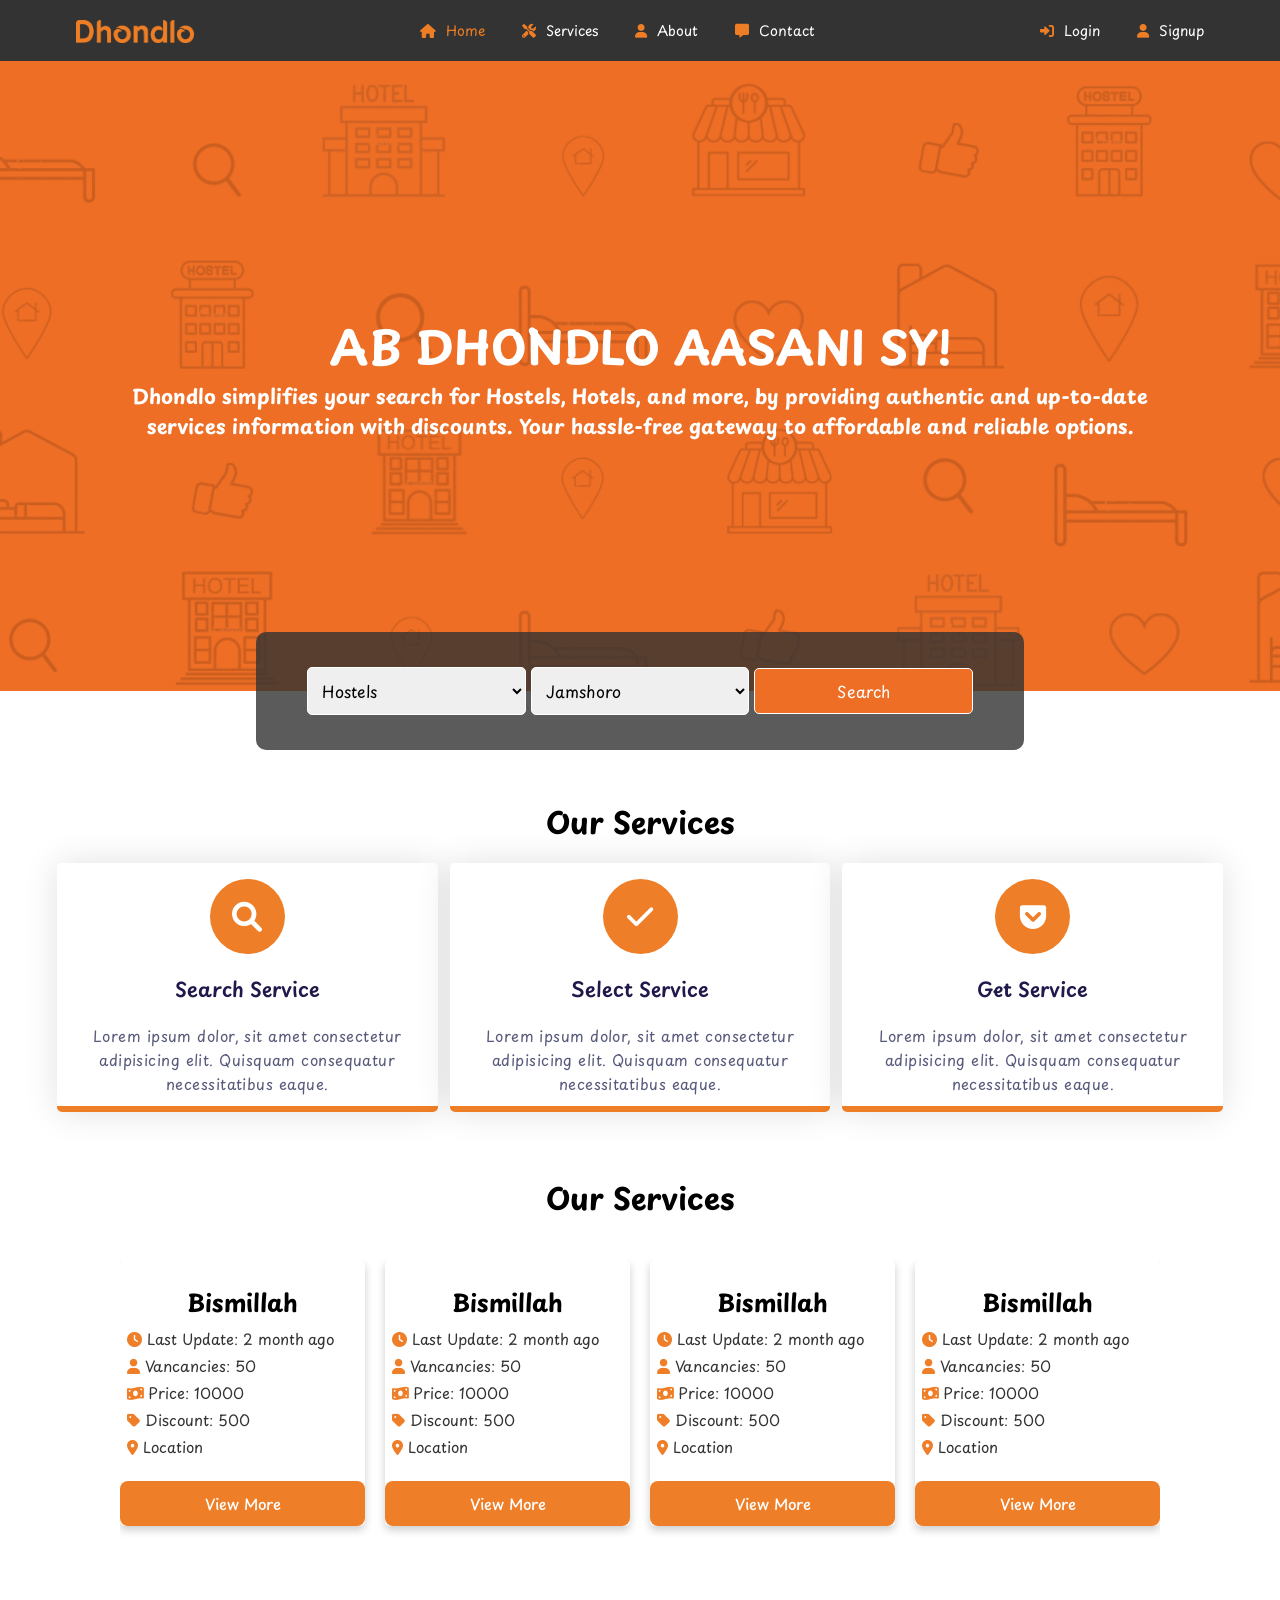
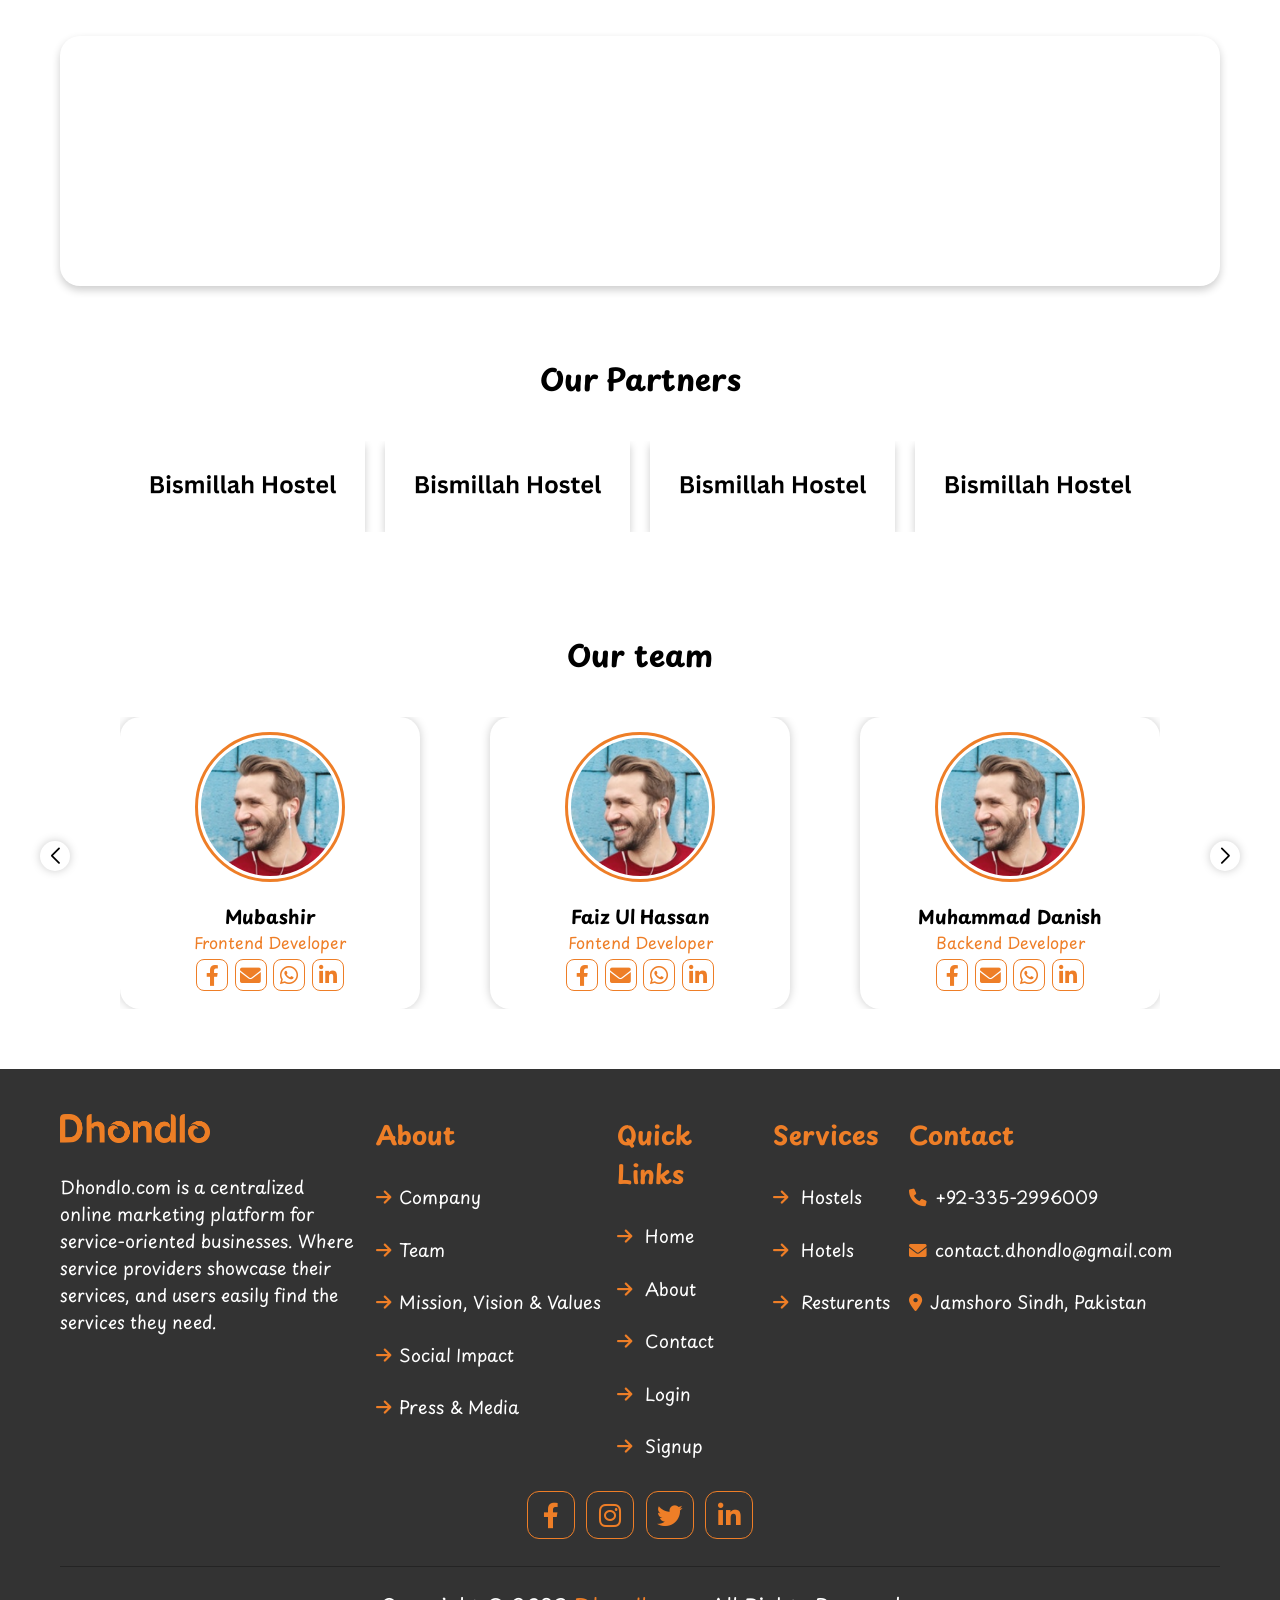
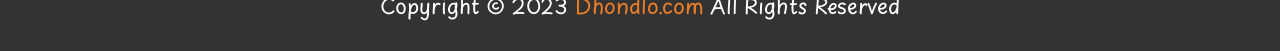
==== index.html @ 23425be9 "first commit" ====
<!DOCTYPE html>
<html lang="en">
  <head>
    <meta charset="UTF-8" />
    <meta name="viewport" content="width=device-width, initial-scale=1.0" />
    <title>Home</title>
    <link
      rel="stylesheet"
      href="https://cdnjs.cloudflare.com/ajax/libs/font-awesome/6.0.0-beta3/css/all.min.css"
      integrity="sha512-..."
      crossorigin="anonymous"
    />
    <!-- swiper js cdn link -->
    <link
      rel="stylesheet"
      href="https://cdn.jsdelivr.net/npm/swiper@9/swiper-bundle.min.css"
    />
    <link rel="stylesheet" href="style.css" />
  </head>
  <body>

    <nav>
      <div class="logo">
        <a href="index.html" id="logo"
          ><img src="images/Logo.png" alt="Logo"
        /></a>
      </div>

      <div class="menus">
        <a
          href="index.html"
          id="home"
          class="active"
          onclick="setActive('home')"
          ><i class="fa-solid fa-house"></i>Home</a
        >
        <div class="dropdown">
          <a href="" id="services" onclick="setActive('services')"
            ><i class="fa-solid fa-screwdriver-wrench"></i>Services</a
          >
          <div class="dropdown-content">
            <a href="filter.html"><i class="fa-solid fa-hotel"></i>Hostels</a>
          </div>
        </div>
        <a href="about.html" id="about" onclick="setActive('about')"
          ><i class="fa-solid fa-user"></i>About</a
        >
        <a href="contact.html" id="contact" onclick="setActive('contact')"
          ><i class="fa-solid fa-message"></i>Contact</a
        >
      </div>

      <div class="login">
        <a href="#"><i class="fa-solid fa-right-to-bracket"></i>Login</a>
        <a href="#"><i class="fa-solid fa-user"></i>Signup</a>
      </div>

      <div class="icon" onclick="toggleMenu()">
        <div></div>
        <div></div>
        <div></div>
      </div>
    </nav>

    <!-- Hero Section -->
    <section class="main-section">
      <div class="text-section">
        <h1>AB DHONDLO AASANI SY!</h1>
        <p>
          Dhondlo simplifies your search for Hostels, Hotels, and more, by
          providing authentic and up-to-date services information with
          discounts. Your hassle-free gateway to affordable and reliable
          options.
        </p>
      </div>
      <div class="search-bar">
        <select name="category">
          <option value="category1">Hostels</option>
          <option value="category2">Hotels</option>
          <!-- Add more categories as needed -->
        </select>

        <select name="location">
          <option value="location1">Jamshoro</option>
          <option value="location2">Hyderabad</option>
          <!-- Add more locations as needed -->
        </select>

        <button class="search-button">Search</button>
      </div>
    </section>

    <section class="steps">
      <div class="row">
        <h2 class="heading">Our Services</h2>
      </div>
      <div class="row">
        <div class="column">
          <div class="steps-card">
            <div class="icon-wrapper">
              <i class="fa-solid fa-magnifying-glass"></i>
            </div>
            <h3>Search Service</h3>
            <p>
              Lorem ipsum dolor, sit amet consectetur adipisicing elit. Quisquam
              consequatur necessitatibus eaque.
            </p>
          </div>
        </div>
        <div class="column">
          <div class="steps-card">
            <div class="icon-wrapper">
              <i class="fa-solid fa-check"></i>
            </div>
            <h3>Select Service</h3>
            <p>
              Lorem ipsum dolor, sit amet consectetur adipisicing elit. Quisquam
              consequatur necessitatibus eaque.
            </p>
          </div>
        </div>
        <div class="column">
          <div class="steps-card">
            <div class="icon-wrapper">
              <i class="fa-brands fa-get-pocket"></i>
            </div>
            <h3>Get Service</h3>
            <p>
              Lorem ipsum dolor, sit amet consectetur adipisicing elit. Quisquam
              consequatur necessitatibus eaque.
            </p>
          </div>
        </div>
      </div>
    </section>

    <!-- Services Slider -->

    <section class="services-container">
      <div>
        <h2 class="heading">Our Services</h2>
      </div>
      <section class="swiper-container">
        <div class="swiper serviceSlider">
          <div class="swiper-wrapper">
            <div class="swiper-slide">
              <div
                class="service-card"
                onclick="window.location.href"
                ="view.html"
              >
                <div class="service-card-img">
                  <img
                    src="./images/hotels/colonial-style-house-night-scene.jpg"
                    alt=""
                  />
                </div>
                <div class="service-card-body">
                  <h2>Bismillah</h2>
                  <div class="service-card-info">
                    <p href="">
                      <i class="fa-solid fa-clock"></i> Last Update: 2 month ago
                    </p>
                    <p href="">
                      <i class="fa-solid fa-user"></i> Vancancies: 50
                    </p>
                    <p href="">
                      <i class="fa-solid fa-money-bill-wave"></i> Price: 10000
                    </p>
                    <p href="">
                      <i class="fa-solid fa-tag"></i> Discount: <span>500</span>
                    </p>
                    <p href="">
                      <i class="fa-solid fa-location-dot"></i> Location
                    </p>
                  </div>
                  <a href="" class="view-btn">View More</a>
                </div>
              </div>
            </div>
            <div class="swiper-slide">
              <div
                class="service-card"
                onclick="window.location.href"
                ="view.html"
              >
                <div class="service-card-img">
                  <img
                    src="./images/hotels/colonial-style-house-night-scene.jpg"
                    alt=""
                  />
                </div>
                <div class="service-card-body">
                  <h2>Bismillah</h2>
                  <div class="service-card-info">
                    <p href="">
                      <i class="fa-solid fa-clock"></i> Last Update: 2 month ago
                    </p>
                    <p href="">
                      <i class="fa-solid fa-user"></i> Vancancies: 50
                    </p>
                    <p href="">
                      <i class="fa-solid fa-money-bill-wave"></i> Price: 10000
                    </p>
                    <p href="">
                      <i class="fa-solid fa-tag"></i> Discount: <span>500</span>
                    </p>
                    <p href="">
                      <i class="fa-solid fa-location-dot"></i> Location
                    </p>
                  </div>
                  <a href="" class="view-btn">View More</a>
                </div>
              </div>
            </div>
            <div class="swiper-slide">
              <div
                class="service-card"
                onclick="window.location.href"
                ="view.html"
              >
                <div class="service-card-img">
                  <img
                    src="./images/hotels/colonial-style-house-night-scene.jpg"
                    alt=""
                  />
                </div>
                <div class="service-card-body">
                  <h2>Bismillah</h2>
                  <div class="service-card-info">
                    <p href="">
                      <i class="fa-solid fa-clock"></i> Last Update: 2 month ago
                    </p>
                    <p href="">
                      <i class="fa-solid fa-user"></i> Vancancies: 50
                    </p>
                    <p href="">
                      <i class="fa-solid fa-money-bill-wave"></i> Price: 10000
                    </p>
                    <p href="">
                      <i class="fa-solid fa-tag"></i> Discount: <span>500</span>
                    </p>
                    <p href="">
                      <i class="fa-solid fa-location-dot"></i> Location
                    </p>
                  </div>
                  <a href="" class="view-btn">View More</a>
                </div>
              </div>
            </div>
            <div class="swiper-slide">
              <div
                class="service-card"
                onclick="window.location.href"
                ="view.html"
              >
                <div class="service-card-img">
                  <img
                    src="./images/hotels/colonial-style-house-night-scene.jpg"
                    alt=""
                  />
                </div>
                <div class="service-card-body">
                  <h2>Bismillah</h2>
                  <div class="service-card-info">
                    <p href="">
                      <i class="fa-solid fa-clock"></i> Last Update: 2 month ago
                    </p>
                    <p href="">
                      <i class="fa-solid fa-user"></i> Vancancies: 50
                    </p>
                    <p href="">
                      <i class="fa-solid fa-money-bill-wave"></i> Price: 10000
                    </p>
                    <p href="">
                      <i class="fa-solid fa-tag"></i> Discount: <span>500</span>
                    </p>
                    <p href="">
                      <i class="fa-solid fa-location-dot"></i> Location
                    </p>
                  </div>
                  <a href="" class="view-btn">View More</a>
                </div>
              </div>
            </div>
            <div class="swiper-slide">
              <div class="service-card">
                <div class="service-card-img">
                  <img
                    src="./images/hotels/colonial-style-house-night-scene.jpg"
                    alt=""
                  />
                </div>
                <div class="service-card-body">
                  <h2>Bismillah</h2>
                  <div class="service-card-info">
                    <p href="">
                      <i class="fa-solid fa-clock"></i> Last Update: 2 month ago
                    </p>
                    <p href="">
                      <i class="fa-solid fa-user"></i> Vancancies: 50
                    </p>
                    <p href="">
                      <i class="fa-solid fa-money-bill-wave"></i> Price: 10000
                    </p>
                    <p href="">
                      <i class="fa-solid fa-tag"></i> Discount: <span>500</span>
                    </p>
                    <p href="">
                      <i class="fa-solid fa-location-dot"></i> Location
                    </p>
                  </div>
                  <a href="" class="view-btn">View More</a>
                </div>
              </div>
            </div>
            <div class="swiper-slide">
              <div class="service-card">
                <div class="service-card-img">
                  <img
                    src="./images/hotels/colonial-style-house-night-scene.jpg"
                    alt=""
                  />
                </div>
                <div class="service-card-body">
                  <h2>Bismillah</h2>
                  <div class="service-card-info">
                    <p href="">
                      <i class="fa-solid fa-clock"></i> Last Update: 2 month ago
                    </p>
                    <p href="">
                      <i class="fa-solid fa-user"></i> Vancancies: 50
                    </p>
                    <p href="">
                      <i class="fa-solid fa-money-bill-wave"></i> Price: 10000
                    </p>
                    <p href="">
                      <i class="fa-solid fa-tag"></i> Discount: <span>500</span>
                    </p>
                    <p href="">
                      <i class="fa-solid fa-location-dot"></i> Location
                    </p>
                  </div>
                  <a href="" class="view-btn">View More</a>
                </div>
              </div>
            </div>
          </div>
        </div>
        <!-- If we need pagination -->
        <!-- <div class="swiper-pagination"></div> -->

        <!-- If we need navigation buttons -->
        <!-- <div class="swiper-button-prev"></div> -->
        <!-- <div class="swiper-button-next"></div> -->

        <!-- If we need scrollbar -->
        <!-- <div class="swiper-scrollbar"></div> -->
      </section>
    </section>

    <!-- Post Section -->

    <section class="poster">
      <div class="poster-container"></div>
    </section>

    <!-- Services Slider -->

    <section class="services-container">
      <div>
        <h2 class="heading">Our Partners</h2>
      </div>
      <section class="swiper-container">
        <div class="swiper partnerSlider">
          <div class="swiper-wrapper">
            <div class="swiper-slide">
              <div class="partner-img">
                <img src="./images/brand/Bismillah Hostel.png" alt="" />
              </div>
            </div>
            <div class="swiper-slide">
              <div class="partner-img">
                <img src="./images/brand/Bismillah Hostel.png" alt="" />
              </div>
            </div>
            <div class="swiper-slide">
              <div class="partner-img">
                <img src="./images/brand/Bismillah Hostel.png" alt="" />
              </div>
            </div>
            <div class="swiper-slide">
              <div class="partner-img">
                <img src="./images/brand/Bismillah Hostel.png" alt="" />
              </div>
            </div>
            <div class="swiper-slide">
              <div class="partner-img">
                <img src="./images/brand/Bismillah Hostel.png" alt="" />
              </div>
            </div>
          </div>
        </div>
        <!-- If we need pagination -->
        <!-- <div class="swiper-pagination"></div> -->

        <!-- If we need navigation buttons -->
        <!-- <div class="swiper-button-prev"></div> -->
        <!-- <div class="swiper-button-next"></div> -->

        <!-- If we need scrollbar -->
        <!-- <div class="swiper-scrollbar"></div> -->
      </section>
    </section>

    <!-- Team Slider -->

    <section class="team-container">
      <div>
        <h2 class="heading">Our team</h2>
      </div>
      <section class="swiper-container">
        <div class="swiper teamSlider">
          <div class="swiper-wrapper">
            <div class="swiper-slide">
              <div class="team-card">
                <div class="image">
                  <img src="./images/team/pic-1.png" alt="Card Image" />
                </div>
                <h3>Muhammad Danish</h3>
                <p>Backend Developer</p>
                <div class="share">
                  <a href="#" class="fab fa-facebook-f"></a>
                  <a href="#" class="fa-solid fa-envelope"></a>
                  <a href="#" class="fa-brands fa-whatsapp"></a>
                  <a href="#" class="fa-brands fa-linkedin-in"></a>
                </div>
              </div>
            </div>
            <div class="swiper-slide">
              <div class="team-card">
                <div class="image">
                  <img src="./images/team/pic-1.png" alt="Card Image" />
                </div>
                <h3>Mubashir</h3>
                <p>Frontend Developer</p>
                <div class="share">
                  <a href="#" class="fab fa-facebook-f"></a>
                  <a href="#" class="fa-solid fa-envelope"></a>
                  <a href="#" class="fa-brands fa-whatsapp"></a>
                  <a href="#" class="fa-brands fa-linkedin-in"></a>
                </div>
              </div>
            </div>
            <div class="swiper-slide">
              <div class="team-card">
                <div class="image">
                  <img src="./images/team/pic-1.png" alt="Card Image" />
                </div>
                <h3>Faiz Ul Hassan</h3>
                <p>Fontend Developer</p>
                <div class="share">
                  <a href="#" class="fab fa-facebook-f"></a>
                  <a href="#" class="fa-solid fa-envelope"></a>
                  <a href="#" class="fa-brands fa-whatsapp"></a>
                  <a href="#" class="fa-brands fa-linkedin-in"></a>
                </div>
              </div>
            </div>
            <div class="swiper-slide">
              <div class="team-card">
                <div class="image">
                  <img src="./images/team/pic-1.png" alt="Card Image" />
                </div>
                <h3>Muhammad Danish</h3>
                <p>Backend Developer</p>
                <div class="share">
                  <a href="#" class="fab fa-facebook-f"></a>
                  <a href="#" class="fa-solid fa-envelope"></a>
                  <a href="#" class="fa-brands fa-whatsapp"></a>
                  <a href="#" class="fa-brands fa-linkedin-in"></a>
                </div>
              </div>
            </div>
            <div class="swiper-slide">
              <div class="team-card">
                <div class="image">
                  <img src="./images/team/pic-1.png" alt="Card Image" />
                </div>
                <h3>Mubashir</h3>
                <p>Frontend Developer</p>
                <div class="share">
                  <a href="#" class="fab fa-facebook-f"></a>
                  <a href="#" class="fa-solid fa-envelope"></a>
                  <a href="#" class="fa-brands fa-whatsapp"></a>
                  <a href="#" class="fa-brands fa-linkedin-in"></a>
                </div>
              </div>
            </div>
            <div class="swiper-slide">
              <div class="team-card">
                <div class="image">
                  <img src="./images/team/pic-1.png" alt="Card Image" />
                </div>
                <h3>Faiz Ul Hassan</h3>
                <p>Fontend Developer</p>
                <div class="share">
                  <a href="#" class="fab fa-facebook-f"></a>
                  <a href="#" class="fa-solid fa-envelope"></a>
                  <a href="#" class="fa-brands fa-whatsapp"></a>
                  <a href="#" class="fa-brands fa-linkedin-in"></a>
                </div>
              </div>
            </div>
          </div>
        </div>
        <!-- If we need pagination -->
        <!-- <div class="swiper-pagination"></div> -->

        <!-- If we need navigation buttons -->
        <div class="swiper-button-prev team-btn-prev"></div>
        <div class="swiper-button-next team-btn-next"></div>

        <!-- If we need scrollbar -->
        <!-- <div class="swiper-scrollbar"></div> -->
      </section>
    </section>

    <!-- footer -->
    <section class="footer">
      <div class="box-container">
        <div class="box grid2">
          <div class="footerLogo">
            <img src="images/Logo.png" alt="" />
          </div>
          <div class="discription">
            <p>
              Dhondlo.com is a centralized online marketing platform for
              service-oriented businesses. Where service providers showcase
              their services, and users easily find the services they need.
            </p>
          </div>
        </div>

        <div class="box">
          <h3>About</h3>
          <a href="#"> <i class="fas fa-arrow-right"></i>Company</a>
          <a href="#"> <i class="fas fa-arrow-right"></i>Team</a>
          <a href="#">
            <i class="fas fa-arrow-right"></i>Mission, Vision & Values</a
          >
          <a href="#"> <i class="fas fa-arrow-right"></i>Social Impact</a>
          <a href="#"> <i class="fas fa-arrow-right"></i>Press & Media</a>
        </div>

        <div class="box">
          <h3>Quick Links</h3>
          <a href="#"> <i class="fas fa-arrow-right"></i> Home</a>
          <a href="#"> <i class="fas fa-arrow-right"></i> About</a>
          <a href="#"> <i class="fas fa-arrow-right"></i> Contact</a>
          <a href="#"> <i class="fas fa-arrow-right"></i> Login</a>
          <a href="#"> <i class="fas fa-arrow-right"></i> Signup</a>
        </div>

        <div class="box">
          <h3>Services</h3>
          <a href="#"> <i class="fas fa-arrow-right"></i> Hostels</a>
          <a href="#"> <i class="fas fa-arrow-right"></i> Hotels</a>
          <a href="#"> <i class="fas fa-arrow-right"></i> Resturents</a>
        </div>

        <div class="box">
          <h3>Contact</h3>
          <a href="#"> <i class="fas fa-phone"></i>+92-335-2996009</a>
          <a href="#">
            <i class="fas fa-envelope"></i>contact.dhondlo@gmail.com</a
          >
          <a href="#">
            <i class="fa-solid fa-location-dot"></i>Jamshoro Sindh, Pakistan</a
          >
        </div>
      </div>

      <div class="share">
        <a href="#" class="fab fa-facebook-f"></a>
        <a href="#" class="fab fa-instagram"></a>
        <a href="#" class="fab fa-twitter"></a>
        <a href="#" class="fa-brands fa-linkedin-in"></a>
      </div>

      <div class="credit">
        Copyright © 2023 <span>Dhondlo.com</span> All Rights Reserved
      </div>
    </section>

    <!-- end -->
    <script>
      function toggleMenu() {
        var icon = document.querySelector(".icon");
        icon.classList.toggle("active");

        var nav = document.querySelector("nav");
        nav.classList.toggle("menu-open");
      }

      // JavaScript function to set the active class
      function setActive(menuItem) {
        // Remove the active class from all menu items
        document.querySelectorAll("nav a").forEach((item) => {
          item.classList.remove("active");
        });

        // Add the active class to the clicked menu item
        document.getElementById(menuItem).classList.add("active");
      }
    </script>

    <script src="https://cdn.jsdelivr.net/npm/swiper@11/swiper-bundle.min.js"></script>
    <script src="./script.js"></script>
  </body>
</html>
---- style.css ----
@import url("https://fonts.googleapis.com/css2?family=Josefin+Sans:wght@400;500;700&family=Playpen+Sans:wght@400;600;800&family=Poppins:wght@400;500&family=Varela+Round&display=swap");
* {
  margin: 0;
  padding: 0;
  box-sizing: border-box;
  font-family: "Playpen Sans", cursive;
  text-decoration: none;
  /* font-size: 16px; */

  /* background-color: rgba(255, 0, 0, 0.171); */
}

:root {
  --primary: #ee7e27;
  --gray: #333;
  --white: #fff;
  --box-shadow: 0 0.5rem 1rem rgba(0, 0, 0, 0.1);
}
body {
  max-width: 1920px;
  margin-right: auto;
  margin-left: auto;
}
.font-family {
  font-family: "Josefin Sans", sans-serif;
  font-family: "Playpen Sans", cursive;
  font-family: "Poppins", sans-serif;
  font-family: "Varela Round", sans-serif;
}

section {
  padding: 30px 60px;
}
.heading {
  font-size: 30px;
  text-align: center;
  margin: 10px 0;
}
.heading::after {
  content: "";
  border-bottom: 2px solid var(--primary);
}
.active {
  color: #ee7e25;
}
nav {
  background-color: #333;
  padding: 10px 60px;
  display: flex;
  justify-content: space-between;
}

.logo {
  width: 150px;
  height: 25px;
}
.logo img {
  width: 100%;
  height: 100%;
}

nav a {
  color: white;
  text-decoration: none;
  padding: 10px 16px;
  display: inline-block;
  font-size: 14px;
}

.dropdown {
  position: relative;
  display: inline-block;
}

.dropdown-content {
  display: none;
  position: absolute;
  background-color: #333;
  box-shadow: 0 8px 16px rgba(0, 0, 0, 0.2);
  z-index: 1;
}

.dropdown:hover .dropdown-content {
  display: block;
}

.dropdown-content a {
  color: white;
  padding: 12px 16px;
  text-decoration: none;
  display: block;
}

.dropdown-content a:hover {
  background-color: #555;
}

/* Hamburger menu styles */
.icon {
  display: none;
  cursor: pointer;
  position: absolute;
  top: 20px;
  right: 20px;
}
.menus i.fa-solid,
.login i.fa-solid {
  margin-right: 10px;
  color: #ee7e25;
}

/* Responsive Styling */
/* @media only screen and (max-width: 992px) and (min-width: 786px) {
  nav a {
    font-size: 12px;
  }
} */

@media only screen and (max-width: 820px) {
  nav {
    flex-direction: column; /* Change to a column layout for small screens */
    height: auto;
    padding: 10px;
    justify-content: center;
  }

  .menus {
    margin-top: 10px;
  }

  nav a {
    display: none; /* Hide links by default on small screens */
  }
  nav a#logo {
    display: block;
    padding-top: 15px;
  }
  nav a#home {
    padding-top: 20px;
  }

  .icon {
    display: block;
  }

  .icon div {
    width: 35px;
    height: 5px;
    background-color: #ee7e25;
    margin: 6px 0;
    transition: 0.4s;
  }

  .icon.active div:nth-child(1) {
    transform: rotate(-45deg) translate(-9px, 6px);
  }

  .icon.active div:nth-child(2) {
    opacity: 0;
  }

  .icon.active div:nth-child(3) {
    transform: rotate(45deg) translate(-8px, -8px);
  }
  nav.menu-open a {
    display: block;
  }

  nav.menu-open #logo {
    display: block;
  }
}

/* Hero Section */
.main-section {
  height: 70vh;
  background: url("/images/CoverOne.png") center/cover no-repeat; /* Replace 'your-image.jpg' with your actual image */
  display: flex;
  flex-direction: column; /* Arrange items vertically */
  align-items: center; /* Center items horizontally */
  justify-content: center; /* Center items vertically */
  position: relative;
}

.text-section {
  text-align: center;
  color: white;
  margin-bottom: 20px;
  width: 80%;
  position: absolute;
  transform: translatey(-50%);
  top: 50%;
}

.text-section h1 {
  font-size: 46px;
  font-weight: bolder;
}

.text-section p {
  font-size: 20px;
  font-weight: bold;
}

.search-bar {
  background: rgba(51, 51, 51, 0.8);
  padding: 30px 20px;
  width: 60%;
  border-radius: 10px;
  text-align: center;
  position: absolute;
  bottom: 0;
  transform: translateY(50%);
  text-align: center;
}

.search-bar select,
.search-bar input,
.search-bar button {
  margin: 5px auto;
  padding: 10px;
  font-size: 16px;
  border: 1px solid white;
  border-radius: 5px;
  /* width: 300px; */
  width: 30%;
}

.search-button {
  background-color: #ee6e25;
  color: #fff;
  cursor: pointer;
}

/* Hover effect for dropdown options */
.search-bar select option:hover {
  background-color: #ee6e25;
  color: #fff;
}

/* Media Query for tablets */
@media only screen and (max-width: 768px) {
  .search-bar {
    width: 100%;
    padding: 20px 10px;
  }

  .search-bar select,
  .search-bar input,
  .search-bar button {
    font-size: 14px;
    width: 100%;
  }

  .text-section h1 {
    font-size: 30px;
  }

  .text-section p {
    font-size: 20px;
    margin-bottom: 2px;
  }
}

/* Media Query for smaller devices */
@media only screen and (max-width: 480px) {
  .search-bar {
    width: 100%;
    padding: 20px 15px;
    margin: 0 5px;
  }

  .search-bar select,
  .search-bar input,
  .search-bar button {
    font-size: 14px;
  }

  .text-section h1 {
    font-size: 20px;
  }

  .text-section p {
    font-size: 14px;
  }
}

/* steps */

.steps {
  /* height: 100vh; */
  /* width: 100%; */
  display: grid;
  place-items: center;
  margin-top: 100px;
}
.steps .row {
  display: flex;
  flex-wrap: wrap;
  /* justify-content: space-between; */
  gap: 10px;
  align-items: center;
  justify-content: center;
  margin: 2px auto;
}
.steps .section-heading {
  font-size: 30px;
}
.steps .column {
  width: 90%;
  /* max-width: 500px; */
  /* padding: 0 1em 1em 1em; */
  /* padding: 5px; */
  padding: 0 1px;

  text-align: center;
}
.steps .steps-card {
  width: 100%;

  /* height: 100%; */
  padding: 1rem 1rem;
  background: linear-gradient(#ffffff 50%, #ee7e27 50%);
  background-size: 100% 200%;
  background-position: 0 2.5%;
  border-radius: 5px;
  box-shadow: 0 0 35px rgba(0, 0, 0, 0.12);
  cursor: pointer;
  transition: 0.5s;
  margin: 5px 0px;
}
.steps h3 {
  font-size: 20px;
  font-weight: 600;
  color: #1f194c;
  margin: 1em 0;
  text-wrap: nowrap;
}
.steps p {
  color: #575a7b;
  font-size: 15px;
  line-height: 1.6;
  letter-spacing: 0.03em;
}
.steps .icon-wrapper {
  background-color: #ee7e27;
  position: relative;
  margin: auto;
  font-size: 30px;
  height: 2.5em;
  width: 2.5em;
  color: #ffffff;
  border-radius: 50%;
  display: grid;
  place-items: center;
  transition: 0.5s;
}
.steps .steps-card:hover {
  background-position: 0 100%;
}
.steps .steps-card:hover .icon-wrapper {
  background-color: #ffffff;
  color: #ee7e27;
}
.steps .steps-card:hover h3 {
  color: #ffffff;
}
.steps .steps-card:hover p {
  color: #f0f0f0;
}
@media screen and (min-width: 768px) {
  .steps {
    padding: 0 2em;
    margin-top: 100px;
  }
  .steps .column {
    flex: 0 50%;
    max-width: 50%;
  }
}
@media screen and (min-width: 992px) {
  .steps {
    padding: 1em 3em;
    margin-top: 80px;
  }
  .steps .column {
    flex: 0 0 32.33%;
    max-width: 75%;
  }
}

/* service card */

.service-card {
  display: flex;
  flex-direction: column;
  width: 100%;
  margin-bottom: 20px;
  border-radius: 5px;
  box-shadow: 0 4px 8px rgba(0, 0, 0, 0.2);
}
.service-card .service-card-img {
  flex-basis: 40%;
  border-radius: 15px 15px 0 0;
}
.service-card-body {
  flex-basis: 60%;
}
.service-card .service-card-img img {
  max-width: 100%;
  height: 100%;
  /* border-radius: 15px; */
  border-radius: 15px 15px 0 0;
}
.service-card h2 {
  text-align: center;
  font-size: 24px;
}
.service-card p {
  font-size: 15px;
}
.service-card .service-card-info {
  display: flex;
  flex-direction: column;
  flex-basis: 60%;
  color: gray;
  padding: 5px;
}
.service-card .service-card-body .service-card-info p {
  color: var(--gray);
  margin: 2px;
}
.service-card .service-card-body .service-card-info i {
  color: var(--primary);
}
.service-card .view-btn {
  display: inline-block;
  margin-top: 1rem;
  padding: 10px 20px;
  background: var(--primary);
  border: 1px solid transparent;
  border-radius: 0.5rem;
  color: var(--white);
  font-size: 15px;
  font-weight: 500;
  text-align: center;
  cursor: pointer;
  width: 100%;
}

.service-card .view-btn:hover {
  background: transparent;
  border: 1px solid var(--primary);
  color: var(--primary);
}

@media screen and (max-width: 500px) {
  .service-card h2 {
    text-align: center;
    font-size: 15px;
  }
  .service-card p {
    font-size: 10px;
  }
}

/* Poster */

.poster-container {
  width: 100%;
  height: 250px;
  border-radius: 20px;
  box-shadow: 0 4px 8px rgba(0, 0, 0, 0.2);
  background: url("./images/hotels/colonial-style-house-night-scene.jpg");
  background-size: cover;
  background-position: center;
  background-repeat: no-repeat;
}

/* partners slider */

.partner-img {
  width: 300px;
  /* height: 100px; */
  box-shadow: 0 4px 8px rgba(0, 0, 0, 0.2);
}
.partner-img img {
  width: 100%;
}

/* team */

.team-card {
  position: relative;
  background: #fff;
  border-radius: 20px;
  padding: 15px 50px !important;
  box-shadow: 0 0 10px #ccc;
  display: flex;
  flex-direction: column;
  justify-content: flex-start;
  align-items: center;
  width: 450px;
}
.team-card .image {
  width: 150px;
  height: 150px;
  padding: 3px;
  border: 3px solid var(--primary);
  background: #fff;
  border-radius: 50%;
  margin-bottom: 20px;
}
.team-card .image img {
  width: 100%;
  height: 100%;
  object-fit: cover;
  border-radius: 50%;
}
.team-card h3 {
  text-align: center;
  min-width: fit-content !important;
  /* font-size: 12px; */
}
.team-card p {
  color: var(--primary);
  text-align: center;
  /* font-size: 10px; */
}
.swiper-container {
  position: relative;
  margin: 0 auto;
  width: 100%;
}
.swiper {
  margin: 0 auto;
  cursor: grab;
}
.swiper-slide {
  display: flex;
  justify-content: center;
  align-items: center;
}
.swiper-button-next,
.swiper-button-prev {
  width: 30px;
  height: 30px;
  border-radius: 50%;
  background: #fff;
  box-shadow: 0 0 10px #ccc;
}
.swiper-button-next::after,
.swiper-button-prev::after {
  font-size: 16px;
  font-weight: bold;
  color: #000;
}
.swiper-button-next:hover {
  transform: scale(1.2) translateX(80%);
}
.swiper-button-prev:hover {
  transform: scale(1.2) translateX(-80%);
}
.swiper-button-next {
  transform: translateX(100%);
}
.swiper-button-prev {
  transform: translateX(-100%);
}
.swiper-pagination {
  transform: translateY(200%);
}
.swiper-pagination-bullet {
  background: #fff;
  width: 15px;
  height: 15px;
}

.team-container .share {
  padding-top: 2px;
  text-align: center;
  display: flex;
  /* flex-wrap: wrap; */
  align-items: center;
  justify-content: center;
  /* flex-basis: 50%; */
}

.team-container .share a {
  color: var(--primary);
  font-size: 1.3rem;
  width: 2rem;
  height: 2rem;
  line-height: 2rem;
  border-radius: 25%;
  border: 0.1rem solid var(--primary);
  margin: 0.2rem;
}

.team-container .share a:hover {
  color: var(--white);
  background: var(--primary);
  transform: rotate(360deg);
}

@media screen and (max-width: 1024px) {
  .team-card {
    /* border-radius: 20px; */
    padding: 15px 40px;
    width: 400px;
  }
  .team-card .image {
    width: 100px;
    height: 100px;
    padding: 3px;

    border-radius: 50%;
    margin-bottom: 20px;
  }

  .team-card h3 {
    font-size: 15px;
  }
  .team-card p {
    font-size: 12px;
  }

  .team-container .share a {
    font-size: 1rem;
    width: 1.5rem;
    height: 1.5rem;
    line-height: 1.5rem;
    border-radius: 25%;
    border: 0.1rem solid var(--primary);
    margin: 0.2rem;
  }
}

@media screen and (max-width: 786px) {
  .team-card {
    /* border-radius: 20px; */
    padding: 15px 20px;
    width: 350px;
  }
  .team-card .image {
    width: 75px;
    height: 75px;
    padding: 3px;

    border-radius: 50%;
    margin-bottom: 20px;
  }

  .team-card h3 {
    font-size: 10px;
  }
  .team-card p {
    font-size: 10px;
  }

  .team-container .share a {
    font-size: 1rem;
    width: 1.5rem;
    height: 1.5rem;
    line-height: 1.5rem;
    border-radius: 25%;
    border: 0.1rem solid var(--primary);
    margin: 0.2rem;
  }
}
@media screen and (max-width: 500px) {
  .team-card {
    /* border-radius: 20px; */
    padding: 12px 10px;
    width: 300px;
  }

  .swiper-container {
    padding: 5px 5px !important;
  }
  .team-card .image {
    width: 75px;
    height: 75px;
    padding: 3px;

    border-radius: 50%;
    margin-bottom: 10px;
  }

  /* .team-card h3 {
    font-size: 5px;
  }
  .team-card p {
    font-size: 3px;
  } */

  .team-container .share a {
    font-size: 0.5rem;
    width: 1rem;
    height: 1rem;
    line-height: 1rem;
    border-radius: 25%;
    border: 0.1rem solid var(--primary);
    margin: 0.2rem;
  }
}

/* View Section Start */

.view-container {
  width: 100%;
  display: flex;
  flex-wrap: wrap;
  margin: 10px auto;
  padding: 20px 30px;
}
.view-images,
.view-detail {
  flex-basis: 50%;
}
.main-img {
  width: 100%;
  border-radius: 10px;
}
.main-img img {
  width: 100%;
  border-radius: 10px;
}
.small-img {
  width: 100%;
  display: flex;
  justify-content: space-between;
  flex-wrap: nowrap;
  margin-top: 2px;
  border-radius: 10px;
}
.small-img img {
  width: 18%;
  border-radius: 10px;
}
.view-detail {
  padding: 0px 20px;
  display: flex;
  flex-direction: column;
}
.view-detail .info {
  display: flex;
  flex-direction: column;
  color: gray;
}
.view-detail .info a {
  color: var(--gray);
  margin: 2px;
}
.view-detail .info i {
  color: var(--primary);
}
.view-detail p,
.view-detail .info {
  margin: 5px 0;
}
.view-detail p {
  text-align: justify;
}
.view-detail .num-btn {
  display: inline-block;
  margin-top: 1rem;

  padding: 10px 20px;
  background: var(--primary);
  border: 1px solid transparent;
  border-radius: 0.5rem;
  color: var(--white);
  font-size: 18px;
  font-weight: 500;
  text-align: center;
  cursor: pointer;
  width: 200px;
}

.view-detail .num-btn:hover {
  background: transparent;
  border: 1px solid var(--primary);
  color: var(--primary);
}
.view-detail .map {
  width: 200px;
  max-height: 50px;
  flex-basis: 50%;
}
.view-detail .map iframe {
  width: 100%;
  height: 100px;
}
.view-detail .social {
  display: flex;
  flex-wrap: wrap;
  justify-content: space-between;
  align-items: center;
}
.view-detail .share {
  padding-top: 1rem;
  text-align: center;
  display: flex;
  flex-wrap: wrap;
  flex-basis: 50%;
}

.view-detail .share a {
  color: var(--primary);
  font-size: 1.6rem;
  width: 3rem;
  height: 3rem;
  line-height: 3rem;
  border-radius: 25%;
  border: 0.1rem solid var(--primary);
  margin: 0.2rem;
}

.view-detail .share a:hover {
  color: var(--white);
  background: var(--primary);
  transform: rotate(360deg);
}

@media only screen and (max-width: 992px) {
  .social .share,
  .social .map {
    flex-basis: 100%;
    margin-bottom: 8px;
  }
}

@media only screen and (max-width: 786px) {
  .view-container {
    flex-direction: column;
    align-items: center;
  }

  .view-images,
  .view-detail {
    flex-basis: 100%;
  }

  .main-img img {
    width: 100%;
  }

  .small-img img {
    width: 15%;
    margin: 5px;
  }

  .view-detail {
    padding: 10px;
  }

  .view-detail .num-btn {
    width: 100%;
  }
  .view-detail .social {
    margin-top: 5px;
  }
  .social .share,
  .social .map {
    flex-basis: 100%;
    margin-bottom: 8px;
  }
  .view-detail .info a {
    margin: 2px 0;
  }

  .view-detail .share a {
    width: 2.5rem;
    height: 2.5rem;
    line-height: 2.5rem;
  }
}

/* View Section End */

/* Related Section Start */

.related-section {
  width: 100%;
}
.related-section h2 {
  text-align: center;
}
.card-section {
  display: flex;
  /* justify-content: space-between; */
  align-items: center;
  flex-wrap: wrap;
  width: 100%;
  gap: 10px;
  padding: 10px;
  /* margin: 10px 50%; */
  /* min-height: 100vh; */
}
/* h2,
      p {
        margin-bottom: 1rem;
      }
      .info {
        margin-bottom: -6px;
      } */
.card {
  display: flex;
  flex-direction: column;
  width: 24%;
  /* min-width: 300px; */
  /* border: 1px solid red; */
  border-radius: 5px;
  box-shadow: 0 4px 8px rgba(0, 0, 0, 0.1);
  border-radius: 5px;
}
.card .card-img {
  flex-basis: 40%;
  border-radius: 15px 15px 0 0;
}
.card-body {
  flex-basis: 60%;
}
.card .card-img img {
  /* width: 100%; */
  max-width: 100%;
  height: 100%;
  border-radius: 15px 15px 0 0;
}
.card h2 {
  text-align: center;
}
.card .card-info {
  display: flex;
  flex-direction: column;
  flex-basis: 60%;
  color: gray;
  padding: 5px;
}
.card .card-body .card-info p {
  color: var(--gray);
  margin: 2px;
}
.card .card-body .card-info i {
  color: var(--primary);
}
.card .view-btn {
  display: inline-block;
  margin-top: 1rem;
  padding: 10px 20px;
  background: var(--primary);
  border: 1px solid transparent;
  border-radius: 0.5rem;
  color: var(--white);
  font-size: 15px;
  font-weight: 500;
  text-align: center;
  cursor: pointer;
  width: 100%;
}

.card .view-btn:hover {
  background: transparent;
  border: 1px solid var(--primary);
  color: var(--primary);
}
@media screen and (max-width: 768px) {
  .card-section {
    flex-wrap: wrap;
  }
  .card {
    flex-direction: row;
    width: 100%;
    gap: 10px;
  }
  .card .view-btn {
    display: none;
  }
  .card h2 {
    text-align: center;
  }
  .card .card-info {
    flex-basis: 100%; /* Full width for small screens */
    padding: 10px; /* Increase padding for better spacing */
  }
  .card .card-body .card-info p {
    margin: 1px;
    font-size: 80%; /* Adjust font size for better readability */
    /* cursor: not-allowed; */
  }
  .card .card-body .card-info i {
    color: var(--primary);
  }
}

@media screen and (max-width: 992px) and (min-width: 786px) {
  .card-section {
    flex-wrap: wrap;
  }
  .card {
    width: 30%;
  }
}
/* Related Section End */

/* About Us Section Start */
.about-us .about-details {
  width: 100%;
  padding: 20px 30px;
  box-shadow: 0 4px 8px rgba(0, 0, 0, 0.2);
  border-radius: 8px;
}
.about-us .details-title {
  margin: 5px 0;
}

/* About Us Section End */

/* Footer */

.footer {
  background: var(--gray);
}

.footer .box-container {
  display: grid;
  grid-template-columns: 300px 225px 140px 120px 285px;
  /* grid-template-columns: 350px 250px 200px 200px 300px; */
  /* grid-template-columns: 450px 250px 250px 250px 350px; */
  gap: 1rem;
}

.footer .box-container .box {
  width: 100%;
}
/* .footer .box-container .grid2 {
        grid-template-columns: 1fr;
      } */
.footer .box-container .box h3 {
  font-size: 1.6rem;
  padding: 1rem 0;
  color: var(--primary);
}

.footer .box-container .box a {
  font-size: 1.1rem;
  display: block;
  /* display: inline-block; */
  color: var(--white);
  padding: 0.8rem 0;
}

.footer .box-container .box a i {
  color: var(--primary);
  padding-right: 0.5rem;
}

.footer .box-container .box a:hover {
  color: var(--primary);
}

.footer .share {
  padding-top: 1rem;
  text-align: center;
}

.footer .share a {
  color: var(--primary);
  font-size: 1.6rem;
  width: 3rem;
  height: 3rem;
  line-height: 3rem;
  border-radius: 25%;
  border: 0.1rem solid var(--primary);
  margin: 0.2rem;
}

.footer .share a:hover {
  color: var(--white);
  background: var(--primary);
  transform: rotate(360deg);
}

.footer .credit {
  font-size: 1.3rem;
  text-align: center;
  margin-top: 1.5rem;
  padding-top: 1.4rem;
  border-top: 0.1rem solid rgba(0, 0, 0, 0.3);
  color: var(--white);
}

.footer .credit span {
  color: var(--primary);
}

.footerLogo {
  width: 150px;
  height: 30px;
  margin: 15px 0;
}
.footerLogo img {
  max-width: 100%;
  max-height: 100%;
  object-fit: contain; /* Preserve aspect ratio */
}
.box .discription {
  color: white;
  font-size: 1.1rem;
  padding-top: 14px;
}

@media only screen and (max-width: 1200px) {
  .footer .box-container {
    grid-template-columns: repeat(auto-fit, minmax(225px, 1fr));
    gap: 0.5rem;
  }
}

@media only screen and (max-width: 992px) {
  .footer .box-container {
    grid-template-columns: repeat(auto-fit, minmax(250px, 1fr));
    gap: 0.7rem;
  }
  section {
    padding: 20px 60px;
  }
}

@media only screen and (max-width: 768px) {
  .footer .box-container {
    grid-template-columns: 1fr;
  }
  section {
    padding: 20px 50px;
  }
}

/* filter */

.filter {
  width: 100%;
  /* padding: -30px 0; */
}
.filter .items {
  margin-bottom: -45px;
  display: flex;
  flex-wrap: nowrap;
  gap: 10px;
}
.filter .item {
  font-size: 15px;
  padding: 10px 20px;
  border: none;
  outline: none;
  border-radius: 5px;
  box-shadow: 0 4px 8px rgba(0, 0, 0, 0.2);
}

/* contact */

/* Contact us page section Start*/

/* Contact us page section Start*/

.contact {
  width: 80%;
  margin-top: 50px;
  margin-left: auto;
  margin-right: auto;
  padding: 30px 20px;
  box-shadow: rgba(17, 12, 46, 0.15) 0px 48px 100px 0px;
  border-radius: 10px;
  background-color: var(--white);

  border: 2px solid red;
}

.contact-details {
  width: 80%;
  margin-top: 50px;
  margin-left: auto;
  margin-right: auto;
  padding: 30px 20px;
  display: flex;
  justify-content: space-around;
  align-items: center;
  background-color: var(--white);
  height: auto;
  box-shadow: 0 4px 8px rgba(0, 0, 0, 0.1); /* Add box shadow */
}

.map-box,
.adress-boxes {
  height: 100%;
  min-height: 400px;
}

.map-box {
  width: 55%;
  height: 100%;
  box-shadow: rgb(204, 219, 232) 3px 3px 6px 0px inset,
    rgba(255, 255, 255, 0.5) -3px -3px 6px 1px inset;
}

.adress-boxes {
  width: 40%;
  height: 100%;
  display: flex;
  flex-direction: column;
  justify-content: flex-start;
  align-items: center;
}

.adress-detail-box {
  display: flex;
  justify-content: center;
  align-items: center;
  width: 100%;
  border-radius: 10px;
  transition: all 0.3s;
  height: auto;
  margin-top: 10px;
}

.adress-icon {
  width: 30px;
  flex: 0.7;
  padding: 50px;
  border-radius: 0px;
  transition: all 1s;
}

.adress-detail-box:hover {
  background-color: var(--light-gray);
}

.adress-detail-box:hover .adress-icon {
  background-color: var(--primary);
  border-bottom-right-radius: 50px;
}

.adress-details {
  flex: 3;
  padding-left: 1rem;
  border-left: 1px solid var(--primary);
}

.adress-detail-box:hover .adress-details {
  border: none;
}

.adress-details h1 {
  font-size: 1.2rem;
  margin-bottom: 5px;
  color: var(--primary);
}

.adress-details p {
  font-size: 0.9rem;
  font-weight: 300;
}

.contact-form {
  margin: 50px;
  width: 80%;
  display: flex;
  justify-content: center;
  align-items: center;
  flex-wrap: wrap;
  padding-top: 50px;
  padding-bottom: 50px;
  margin-left: auto;
  margin-right: auto;
  box-shadow: 0 4px 8px rgba(0, 0, 0, 0.1); /* Add box shadow */
  /* border: 1px solid black; */
}

.contact-form-title {
  width: 100%;
  text-align: center;
  font-size: 2rem;
  margin: 1rem auto 3rem;
  font-weight: 700;
}

.feedback-title {
  color: var(--blue);
  font-size: 2.5rem;
  position: relative;
}

.feedback-title::after {
  position: absolute;
  bottom: -10px;
  left: 0;
  content: "";
  border-top: 5px solid var(--primary);
  width: 100%;
  border-radius: 100%;
  transition: all 0.3s;
}

.contact-form .form-field {
  min-width: 300px;
  width: 41%;
  margin: 1%;
}

.contact-form .message-field {
  min-width: 300px;
  width: 84%;
  margin-top: 5px;
}

.contact-form .submit-button {
  min-width: 300px;
  width: 44%;
  margin-top: 3rem;
}

.contact-form label {
  font-size: 16px;
  font-weight: 500;
  color: var(--gray);
}

.contact-form input {
  font-size: 18px;
  padding: 10px 20px;
  color: var(--gray);
  width: 100%;
  margin-top: 8px;
  border: 0.8px solid var(--gray);
  border-radius: 3px;
}

.contact-form #message {
  margin-top: 8px;
  min-height: 70px;
  min-width: 100%;
  font-size: 18px;
  padding: 10px 20px;
  color: var(--gray);
  border: 0.8px solid var(--gray);
  border-radius: 3px;
}

.contact-form .submitBtn {
  width: 100%;
  padding: 15px 30px;
  font-size: 18px;
  font-weight: bolder;
  background-color: var(--primary);

  border: none;
  border-radius: 4px;
  color: var(--white);
  text-transform: uppercase;
  transition: all 0.3s;
}

/* .contact-form .submitBtn:hover {
  background-color: var(--orange);
  color: var(--light-gray);
} */

/* Medium */
@media screen and (max-width: 1024px) {
  .contact-details {
    width: 90%;
    flex-direction: column;
  }

  .map-box {
    width: 100%;
  }

  .adress-boxes {
    width: 100%;
    height: 100%;
    display: flex;
    flex-wrap: wrap;
    flex-direction: row;
    justify-content: flex-start;
    align-items: flex-start;
  }

  .contact-form {
    width: 90%;
  }
  .contact-form .message-field {
    width: 84%;
    margin-top: 20px;
  }
}

/* Extra Small */
@media screen and (max-width: 800px) {
  .contact-details {
    width: 100%;
    flex-direction: column;
  }

  .map-box {
    width: 100%;
  }

  .adress-boxes {
    width: auto;
    max-width: 768px;
    height: auto;
    flex-wrap: wrap;
    flex-direction: row;
    justify-content: flex-start;
    align-items: flex-start;
    margin-top: 20px;
  }

  .adress-detail-box {
    flex: 1;
    min-width: 270px;
    min-height: 150px;
    display: flex;
    flex-direction: column;
    justify-content: center;
    align-items: center;
    text-align: center;
    background-color: var(--light-gray);
    padding: 10px;
    margin: 10px;
  }

  .contact-form .message-field {
    width: 100%;
    margin-top: 8px;
  }

  .adress-icon {
    width: 80px;
    flex: 1;
    padding: 15px;
    border-radius: 0px;
    transition: all 1s;
  }

  .adress-details {
    border: none;
  }

  .contact-form {
    width: 90%;
    padding: 20px;
  }
  .contact-form .form-field,
  .message-field {
    width: 100%;
  }

  .adress-detail-box:hover .adress-icon {
    background-color: transparent !important;
    border-radius: 1px !important;
    transform: scale(1.3);
  }
  .contact-form .message-field {
    width: 100%;
    margin-top: 20px;
  }
}
/* Small */
/* @media (min-width: 577px) and (max-width: 768px) {
        .contact-details {
          width: 90%;
          flex-direction: column;
        }

        .map-box {
          width: 100%;
        }

        .adress-boxes {
          width: auto;
          max-width: 768px;
          height: auto;
          display: flex;
          flex-wrap: wrap;
          flex-direction: row;
          justify-content: flex-start;
          align-items: flex-start;
          margin-top: 20px;
        }

        .adress-detail-box {
          flex: 1;
          min-width: 270px;
          min-height: 150px;
          display: flex;
          flex-direction: column;
          justify-content: center;
          align-items: center;
          text-align: center;
          background-color: var(--light-gray);
          padding: 10px;
          margin: 10px;
        }

        .contact-form .message-field {
          width: 100%;
          margin-top: 20px;
        }

        .adress-icon {
          width: 90px;
          flex: 1;
          padding: 15px;
          border-radius: 0px;
          transition: all 1s;
        }

        .adress-details {
          border: none;
        }

        .contact-form .form-field,
        .message-field {
          width: 100%;
          padding: 0 20px;
        }

        .adress-detail-box:hover .adress-icon {
          background-color: transparent !important;
          border-radius: 1px !important;
          transform: scale(1.3);
        }
      } */

/* Large */
/* @media (min-width: 993px) and (max-width: 1200px) {
        .adress-detail-box {
          margin-top: 28px;
        }

        .adress-icon {
          padding: 25px;
        }
      } */
/* @media (max-width: 1201px) {} */

/* Contact us page section End*/
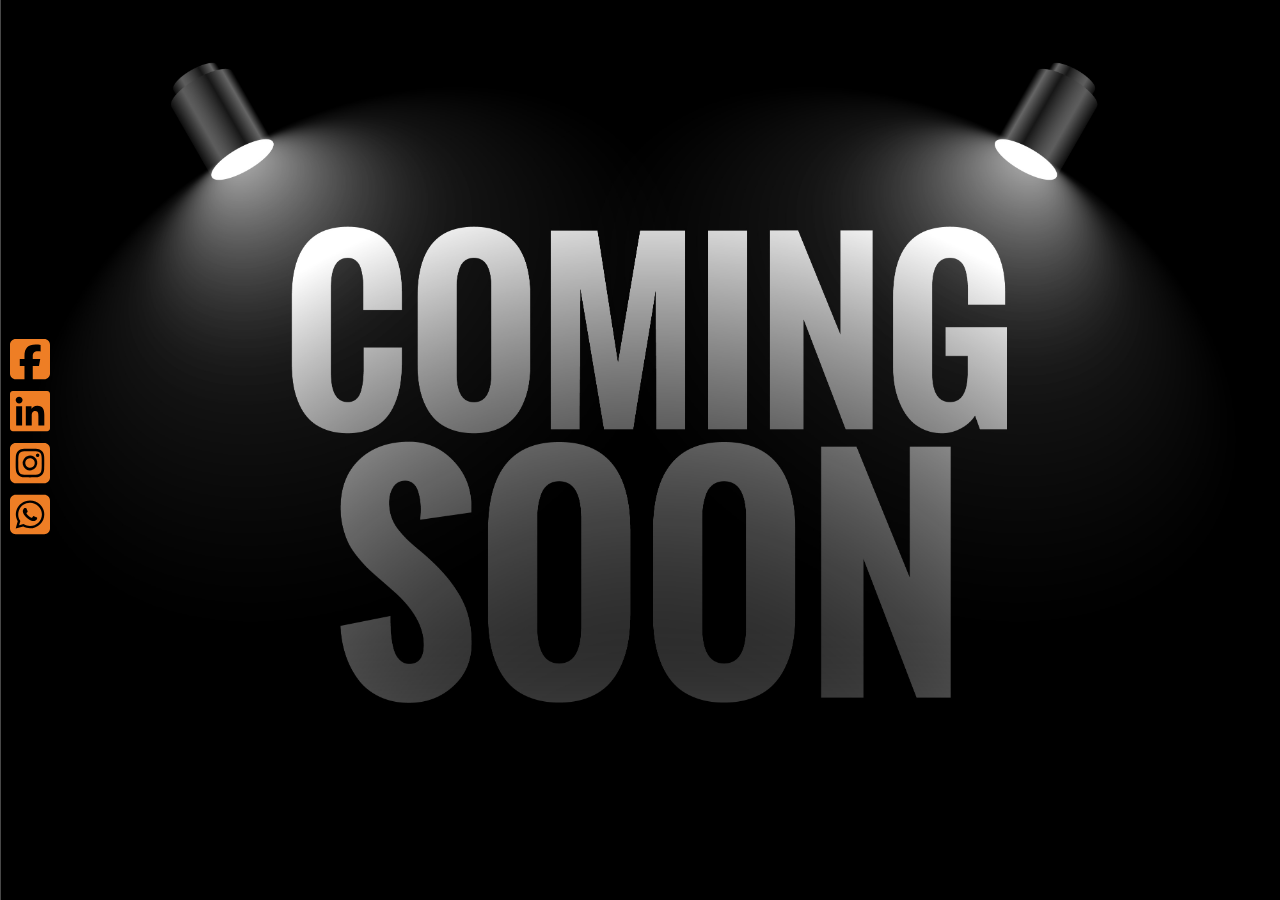
==== commit 6c461cb9: "Add files via upload" ====
--- a/index.html
+++ b/index.html
@@ -1,621 +1,50 @@
-<!DOCTYPE html>
-<html lang="en">
-  <head>
-    <meta charset="UTF-8" />
-    <meta name="viewport" content="width=device-width, initial-scale=1.0" />
-    <title>Home</title>
-    <link
-      rel="stylesheet"
-      href="https://cdnjs.cloudflare.com/ajax/libs/font-awesome/6.0.0-beta3/css/all.min.css"
-      integrity="sha512-..."
-      crossorigin="anonymous"
-    />
-    <!-- swiper js cdn link -->
-    <link
-      rel="stylesheet"
-      href="https://cdn.jsdelivr.net/npm/swiper@9/swiper-bundle.min.css"
-    />
-    <link rel="stylesheet" href="style.css" />
-  </head>
-  <body>
-
-    <nav>
-      <div class="logo">
-        <a href="index.html" id="logo"
-          ><img src="images/Logo.png" alt="Logo"
-        /></a>
-      </div>
-
-      <div class="menus">
-        <a
-          href="index.html"
-          id="home"
-          class="active"
-          onclick="setActive('home')"
-          ><i class="fa-solid fa-house"></i>Home</a
-        >
-        <div class="dropdown">
-          <a href="" id="services" onclick="setActive('services')"
-            ><i class="fa-solid fa-screwdriver-wrench"></i>Services</a
-          >
-          <div class="dropdown-content">
-            <a href="filter.html"><i class="fa-solid fa-hotel"></i>Hostels</a>
-          </div>
-        </div>
-        <a href="about.html" id="about" onclick="setActive('about')"
-          ><i class="fa-solid fa-user"></i>About</a
-        >
-        <a href="contact.html" id="contact" onclick="setActive('contact')"
-          ><i class="fa-solid fa-message"></i>Contact</a
-        >
-      </div>
-
-      <div class="login">
-        <a href="#"><i class="fa-solid fa-right-to-bracket"></i>Login</a>
-        <a href="#"><i class="fa-solid fa-user"></i>Signup</a>
-      </div>
-
-      <div class="icon" onclick="toggleMenu()">
-        <div></div>
-        <div></div>
-        <div></div>
-      </div>
-    </nav>
-
-    <!-- Hero Section -->
-    <section class="main-section">
-      <div class="text-section">
-        <h1>AB DHONDLO AASANI SY!</h1>
-        <p>
-          Dhondlo simplifies your search for Hostels, Hotels, and more, by
-          providing authentic and up-to-date services information with
-          discounts. Your hassle-free gateway to affordable and reliable
-          options.
-        </p>
-      </div>
-      <div class="search-bar">
-        <select name="category">
-          <option value="category1">Hostels</option>
-          <option value="category2">Hotels</option>
-          <!-- Add more categories as needed -->
-        </select>
-
-        <select name="location">
-          <option value="location1">Jamshoro</option>
-          <option value="location2">Hyderabad</option>
-          <!-- Add more locations as needed -->
-        </select>
-
-        <button class="search-button">Search</button>
-      </div>
-    </section>
-
-    <section class="steps">
-      <div class="row">
-        <h2 class="heading">Our Services</h2>
-      </div>
-      <div class="row">
-        <div class="column">
-          <div class="steps-card">
-            <div class="icon-wrapper">
-              <i class="fa-solid fa-magnifying-glass"></i>
-            </div>
-            <h3>Search Service</h3>
-            <p>
-              Lorem ipsum dolor, sit amet consectetur adipisicing elit. Quisquam
-              consequatur necessitatibus eaque.
-            </p>
-          </div>
-        </div>
-        <div class="column">
-          <div class="steps-card">
-            <div class="icon-wrapper">
-              <i class="fa-solid fa-check"></i>
-            </div>
-            <h3>Select Service</h3>
-            <p>
-              Lorem ipsum dolor, sit amet consectetur adipisicing elit. Quisquam
-              consequatur necessitatibus eaque.
-            </p>
-          </div>
-        </div>
-        <div class="column">
-          <div class="steps-card">
-            <div class="icon-wrapper">
-              <i class="fa-brands fa-get-pocket"></i>
-            </div>
-            <h3>Get Service</h3>
-            <p>
-              Lorem ipsum dolor, sit amet consectetur adipisicing elit. Quisquam
-              consequatur necessitatibus eaque.
-            </p>
-          </div>
-        </div>
-      </div>
-    </section>
-
-    <!-- Services Slider -->
-
-    <section class="services-container">
-      <div>
-        <h2 class="heading">Our Services</h2>
-      </div>
-      <section class="swiper-container">
-        <div class="swiper serviceSlider">
-          <div class="swiper-wrapper">
-            <div class="swiper-slide">
-              <div
-                class="service-card"
-                onclick="window.location.href"
-                ="view.html"
-              >
-                <div class="service-card-img">
-                  <img
-                    src="./images/hotels/colonial-style-house-night-scene.jpg"
-                    alt=""
-                  />
-                </div>
-                <div class="service-card-body">
-                  <h2>Bismillah</h2>
-                  <div class="service-card-info">
-                    <p href="">
-                      <i class="fa-solid fa-clock"></i> Last Update: 2 month ago
-                    </p>
-                    <p href="">
-                      <i class="fa-solid fa-user"></i> Vancancies: 50
-                    </p>
-                    <p href="">
-                      <i class="fa-solid fa-money-bill-wave"></i> Price: 10000
-                    </p>
-                    <p href="">
-                      <i class="fa-solid fa-tag"></i> Discount: <span>500</span>
-                    </p>
-                    <p href="">
-                      <i class="fa-solid fa-location-dot"></i> Location
-                    </p>
-                  </div>
-                  <a href="" class="view-btn">View More</a>
-                </div>
-              </div>
-            </div>
-            <div class="swiper-slide">
-              <div
-                class="service-card"
-                onclick="window.location.href"
-                ="view.html"
-              >
-                <div class="service-card-img">
-                  <img
-                    src="./images/hotels/colonial-style-house-night-scene.jpg"
-                    alt=""
-                  />
-                </div>
-                <div class="service-card-body">
-                  <h2>Bismillah</h2>
-                  <div class="service-card-info">
-                    <p href="">
-                      <i class="fa-solid fa-clock"></i> Last Update: 2 month ago
-                    </p>
-                    <p href="">
-                      <i class="fa-solid fa-user"></i> Vancancies: 50
-                    </p>
-                    <p href="">
-                      <i class="fa-solid fa-money-bill-wave"></i> Price: 10000
-                    </p>
-                    <p href="">
-                      <i class="fa-solid fa-tag"></i> Discount: <span>500</span>
-                    </p>
-                    <p href="">
-                      <i class="fa-solid fa-location-dot"></i> Location
-                    </p>
-                  </div>
-                  <a href="" class="view-btn">View More</a>
-                </div>
-              </div>
-            </div>
-            <div class="swiper-slide">
-              <div
-                class="service-card"
-                onclick="window.location.href"
-                ="view.html"
-              >
-                <div class="service-card-img">
-                  <img
-                    src="./images/hotels/colonial-style-house-night-scene.jpg"
-                    alt=""
-                  />
-                </div>
-                <div class="service-card-body">
-                  <h2>Bismillah</h2>
-                  <div class="service-card-info">
-                    <p href="">
-                      <i class="fa-solid fa-clock"></i> Last Update: 2 month ago
-                    </p>
-                    <p href="">
-                      <i class="fa-solid fa-user"></i> Vancancies: 50
-                    </p>
-                    <p href="">
-                      <i class="fa-solid fa-money-bill-wave"></i> Price: 10000
-                    </p>
-                    <p href="">
-                      <i class="fa-solid fa-tag"></i> Discount: <span>500</span>
-                    </p>
-                    <p href="">
-                      <i class="fa-solid fa-location-dot"></i> Location
-                    </p>
-                  </div>
-                  <a href="" class="view-btn">View More</a>
-                </div>
-              </div>
-            </div>
-            <div class="swiper-slide">
-              <div
-                class="service-card"
-                onclick="window.location.href"
-                ="view.html"
-              >
-                <div class="service-card-img">
-                  <img
-                    src="./images/hotels/colonial-style-house-night-scene.jpg"
-                    alt=""
-                  />
-                </div>
-                <div class="service-card-body">
-                  <h2>Bismillah</h2>
-                  <div class="service-card-info">
-                    <p href="">
-                      <i class="fa-solid fa-clock"></i> Last Update: 2 month ago
-                    </p>
-                    <p href="">
-                      <i class="fa-solid fa-user"></i> Vancancies: 50
-                    </p>
-                    <p href="">
-                      <i class="fa-solid fa-money-bill-wave"></i> Price: 10000
-                    </p>
-                    <p href="">
-                      <i class="fa-solid fa-tag"></i> Discount: <span>500</span>
-                    </p>
-                    <p href="">
-                      <i class="fa-solid fa-location-dot"></i> Location
-                    </p>
-                  </div>
-                  <a href="" class="view-btn">View More</a>
-                </div>
-              </div>
-            </div>
-            <div class="swiper-slide">
-              <div class="service-card">
-                <div class="service-card-img">
-                  <img
-                    src="./images/hotels/colonial-style-house-night-scene.jpg"
-                    alt=""
-                  />
-                </div>
-                <div class="service-card-body">
-                  <h2>Bismillah</h2>
-                  <div class="service-card-info">
-                    <p href="">
-                      <i class="fa-solid fa-clock"></i> Last Update: 2 month ago
-                    </p>
-                    <p href="">
-                      <i class="fa-solid fa-user"></i> Vancancies: 50
-                    </p>
-                    <p href="">
-                      <i class="fa-solid fa-money-bill-wave"></i> Price: 10000
-                    </p>
-                    <p href="">
-                      <i class="fa-solid fa-tag"></i> Discount: <span>500</span>
-                    </p>
-                    <p href="">
-                      <i class="fa-solid fa-location-dot"></i> Location
-                    </p>
-                  </div>
-                  <a href="" class="view-btn">View More</a>
-                </div>
-              </div>
-            </div>
-            <div class="swiper-slide">
-              <div class="service-card">
-                <div class="service-card-img">
-                  <img
-                    src="./images/hotels/colonial-style-house-night-scene.jpg"
-                    alt=""
-                  />
-                </div>
-                <div class="service-card-body">
-                  <h2>Bismillah</h2>
-                  <div class="service-card-info">
-                    <p href="">
-                      <i class="fa-solid fa-clock"></i> Last Update: 2 month ago
-                    </p>
-                    <p href="">
-                      <i class="fa-solid fa-user"></i> Vancancies: 50
-                    </p>
-                    <p href="">
-                      <i class="fa-solid fa-money-bill-wave"></i> Price: 10000
-                    </p>
-                    <p href="">
-                      <i class="fa-solid fa-tag"></i> Discount: <span>500</span>
-                    </p>
-                    <p href="">
-                      <i class="fa-solid fa-location-dot"></i> Location
-                    </p>
-                  </div>
-                  <a href="" class="view-btn">View More</a>
-                </div>
-              </div>
-            </div>
-          </div>
-        </div>
-        <!-- If we need pagination -->
-        <!-- <div class="swiper-pagination"></div> -->
-
-        <!-- If we need navigation buttons -->
-        <!-- <div class="swiper-button-prev"></div> -->
-        <!-- <div class="swiper-button-next"></div> -->
-
-        <!-- If we need scrollbar -->
-        <!-- <div class="swiper-scrollbar"></div> -->
-      </section>
-    </section>
-
-    <!-- Post Section -->
-
-    <section class="poster">
-      <div class="poster-container"></div>
-    </section>
-
-    <!-- Services Slider -->
-
-    <section class="services-container">
-      <div>
-        <h2 class="heading">Our Partners</h2>
-      </div>
-      <section class="swiper-container">
-        <div class="swiper partnerSlider">
-          <div class="swiper-wrapper">
-            <div class="swiper-slide">
-              <div class="partner-img">
-                <img src="./images/brand/Bismillah Hostel.png" alt="" />
-              </div>
-            </div>
-            <div class="swiper-slide">
-              <div class="partner-img">
-                <img src="./images/brand/Bismillah Hostel.png" alt="" />
-              </div>
-            </div>
-            <div class="swiper-slide">
-              <div class="partner-img">
-                <img src="./images/brand/Bismillah Hostel.png" alt="" />
-              </div>
-            </div>
-            <div class="swiper-slide">
-              <div class="partner-img">
-                <img src="./images/brand/Bismillah Hostel.png" alt="" />
-              </div>
-            </div>
-            <div class="swiper-slide">
-              <div class="partner-img">
-                <img src="./images/brand/Bismillah Hostel.png" alt="" />
-              </div>
-            </div>
-          </div>
-        </div>
-        <!-- If we need pagination -->
-        <!-- <div class="swiper-pagination"></div> -->
-
-        <!-- If we need navigation buttons -->
-        <!-- <div class="swiper-button-prev"></div> -->
-        <!-- <div class="swiper-button-next"></div> -->
-
-        <!-- If we need scrollbar -->
-        <!-- <div class="swiper-scrollbar"></div> -->
-      </section>
-    </section>
-
-    <!-- Team Slider -->
-
-    <section class="team-container">
-      <div>
-        <h2 class="heading">Our team</h2>
-      </div>
-      <section class="swiper-container">
-        <div class="swiper teamSlider">
-          <div class="swiper-wrapper">
-            <div class="swiper-slide">
-              <div class="team-card">
-                <div class="image">
-                  <img src="./images/team/pic-1.png" alt="Card Image" />
-                </div>
-                <h3>Muhammad Danish</h3>
-                <p>Backend Developer</p>
-                <div class="share">
-                  <a href="#" class="fab fa-facebook-f"></a>
-                  <a href="#" class="fa-solid fa-envelope"></a>
-                  <a href="#" class="fa-brands fa-whatsapp"></a>
-                  <a href="#" class="fa-brands fa-linkedin-in"></a>
-                </div>
-              </div>
-            </div>
-            <div class="swiper-slide">
-              <div class="team-card">
-                <div class="image">
-                  <img src="./images/team/pic-1.png" alt="Card Image" />
-                </div>
-                <h3>Mubashir</h3>
-                <p>Frontend Developer</p>
-                <div class="share">
-                  <a href="#" class="fab fa-facebook-f"></a>
-                  <a href="#" class="fa-solid fa-envelope"></a>
-                  <a href="#" class="fa-brands fa-whatsapp"></a>
-                  <a href="#" class="fa-brands fa-linkedin-in"></a>
-                </div>
-              </div>
-            </div>
-            <div class="swiper-slide">
-              <div class="team-card">
-                <div class="image">
-                  <img src="./images/team/pic-1.png" alt="Card Image" />
-                </div>
-                <h3>Faiz Ul Hassan</h3>
-                <p>Fontend Developer</p>
-                <div class="share">
-                  <a href="#" class="fab fa-facebook-f"></a>
-                  <a href="#" class="fa-solid fa-envelope"></a>
-                  <a href="#" class="fa-brands fa-whatsapp"></a>
-                  <a href="#" class="fa-brands fa-linkedin-in"></a>
-                </div>
-              </div>
-            </div>
-            <div class="swiper-slide">
-              <div class="team-card">
-                <div class="image">
-                  <img src="./images/team/pic-1.png" alt="Card Image" />
-                </div>
-                <h3>Muhammad Danish</h3>
-                <p>Backend Developer</p>
-                <div class="share">
-                  <a href="#" class="fab fa-facebook-f"></a>
-                  <a href="#" class="fa-solid fa-envelope"></a>
-                  <a href="#" class="fa-brands fa-whatsapp"></a>
-                  <a href="#" class="fa-brands fa-linkedin-in"></a>
-                </div>
-              </div>
-            </div>
-            <div class="swiper-slide">
-              <div class="team-card">
-                <div class="image">
-                  <img src="./images/team/pic-1.png" alt="Card Image" />
-                </div>
-                <h3>Mubashir</h3>
-                <p>Frontend Developer</p>
-                <div class="share">
-                  <a href="#" class="fab fa-facebook-f"></a>
-                  <a href="#" class="fa-solid fa-envelope"></a>
-                  <a href="#" class="fa-brands fa-whatsapp"></a>
-                  <a href="#" class="fa-brands fa-linkedin-in"></a>
-                </div>
-              </div>
-            </div>
-            <div class="swiper-slide">
-              <div class="team-card">
-                <div class="image">
-                  <img src="./images/team/pic-1.png" alt="Card Image" />
-                </div>
-                <h3>Faiz Ul Hassan</h3>
-                <p>Fontend Developer</p>
-                <div class="share">
-                  <a href="#" class="fab fa-facebook-f"></a>
-                  <a href="#" class="fa-solid fa-envelope"></a>
-                  <a href="#" class="fa-brands fa-whatsapp"></a>
-                  <a href="#" class="fa-brands fa-linkedin-in"></a>
-                </div>
-              </div>
-            </div>
-          </div>
-        </div>
-        <!-- If we need pagination -->
-        <!-- <div class="swiper-pagination"></div> -->
-
-        <!-- If we need navigation buttons -->
-        <div class="swiper-button-prev team-btn-prev"></div>
-        <div class="swiper-button-next team-btn-next"></div>
-
-        <!-- If we need scrollbar -->
-        <!-- <div class="swiper-scrollbar"></div> -->
-      </section>
-    </section>
-
-    <!-- footer -->
-    <section class="footer">
-      <div class="box-container">
-        <div class="box grid2">
-          <div class="footerLogo">
-            <img src="images/Logo.png" alt="" />
-          </div>
-          <div class="discription">
-            <p>
-              Dhondlo.com is a centralized online marketing platform for
-              service-oriented businesses. Where service providers showcase
-              their services, and users easily find the services they need.
-            </p>
-          </div>
-        </div>
-
-        <div class="box">
-          <h3>About</h3>
-          <a href="#"> <i class="fas fa-arrow-right"></i>Company</a>
-          <a href="#"> <i class="fas fa-arrow-right"></i>Team</a>
-          <a href="#">
-            <i class="fas fa-arrow-right"></i>Mission, Vision & Values</a
-          >
-          <a href="#"> <i class="fas fa-arrow-right"></i>Social Impact</a>
-          <a href="#"> <i class="fas fa-arrow-right"></i>Press & Media</a>
-        </div>
-
-        <div class="box">
-          <h3>Quick Links</h3>
-          <a href="#"> <i class="fas fa-arrow-right"></i> Home</a>
-          <a href="#"> <i class="fas fa-arrow-right"></i> About</a>
-          <a href="#"> <i class="fas fa-arrow-right"></i> Contact</a>
-          <a href="#"> <i class="fas fa-arrow-right"></i> Login</a>
-          <a href="#"> <i class="fas fa-arrow-right"></i> Signup</a>
-        </div>
-
-        <div class="box">
-          <h3>Services</h3>
-          <a href="#"> <i class="fas fa-arrow-right"></i> Hostels</a>
-          <a href="#"> <i class="fas fa-arrow-right"></i> Hotels</a>
-          <a href="#"> <i class="fas fa-arrow-right"></i> Resturents</a>
-        </div>
-
-        <div class="box">
-          <h3>Contact</h3>
-          <a href="#"> <i class="fas fa-phone"></i>+92-335-2996009</a>
-          <a href="#">
-            <i class="fas fa-envelope"></i>contact.dhondlo@gmail.com</a
-          >
-          <a href="#">
-            <i class="fa-solid fa-location-dot"></i>Jamshoro Sindh, Pakistan</a
-          >
-        </div>
-      </div>
-
-      <div class="share">
-        <a href="#" class="fab fa-facebook-f"></a>
-        <a href="#" class="fab fa-instagram"></a>
-        <a href="#" class="fab fa-twitter"></a>
-        <a href="#" class="fa-brands fa-linkedin-in"></a>
-      </div>
-
-      <div class="credit">
-        Copyright © 2023 <span>Dhondlo.com</span> All Rights Reserved
-      </div>
-    </section>
-
-    <!-- end -->
-    <script>
-      function toggleMenu() {
-        var icon = document.querySelector(".icon");
-        icon.classList.toggle("active");
-
-        var nav = document.querySelector("nav");
-        nav.classList.toggle("menu-open");
-      }
-
-      // JavaScript function to set the active class
-      function setActive(menuItem) {
-        // Remove the active class from all menu items
-        document.querySelectorAll("nav a").forEach((item) => {
-          item.classList.remove("active");
-        });
-
-        // Add the active class to the clicked menu item
-        document.getElementById(menuItem).classList.add("active");
-      }
-    </script>
-
-    <script src="https://cdn.jsdelivr.net/npm/swiper@11/swiper-bundle.min.js"></script>
-    <script src="./script.js"></script>
-  </body>
-</html>
+<!DOCTYPE html>
+<html lang="en">
+<head>
+    <meta charset="UTF-8">
+    <meta name="viewport" content="width=device-width, initial-scale=1.0">
+    <title>Dhondlo.com</title>
+    <link rel="stylesheet" href="https://cdnjs.cloudflare.com/ajax/libs/font-awesome/5.15.4/css/all.min.css" integrity="sha512-Ky4GjRV0Myx/Er02F3XwSB4+FeItWcdw8QxmW7UyIvexacBPFqEGGrOCMKzsEwOqPvCzr6Q3Zvz+G6oHdFrOg==" crossorigin="anonymous" referrerpolicy="no-referrer" />
+    <style>
+        body {
+            font-family: Arial, sans-serif;
+            margin: 0;
+            padding: 0;
+            background-image: url('SL-070720-32260-27.jpg'); /* Replace 'your_background_image.jpg' with your image path */
+            background-size: cover;
+            background-position: center;
+        }
+        .container {
+            height: 80vh;
+            display: flex;
+            justify-content: start;
+            align-items: center;
+        }
+        .social-icons {
+            display: flex;
+            flex-direction: column;
+        }
+        .social-icons a img{
+            width: 40px;
+        }
+        .social-icons a {
+            display: inline-block;
+            margin: 0 10px;
+            text-decoration: none;
+            color: #ee7e25;
+            font-size: 24px;
+        }
+    </style>
+</head>
+<body>
+<h1>Danish</h1>
+    <div class="container">
+        <div class="social-icons">
+            <a href="https://www.facebook.com/dhondlo.official"><img src="/square-facebook.svg" alt=""></a>
+            <a href="#"><img src="/linkedin.svg" alt=""></a>
+            <a href="#"><img src="/square-instagram.svg" alt=""></a>
+            <a href="#"><img src="/square-whatsapp.svg" alt=""></a>
+        </div>
+    </div>
+</body>
+</html>
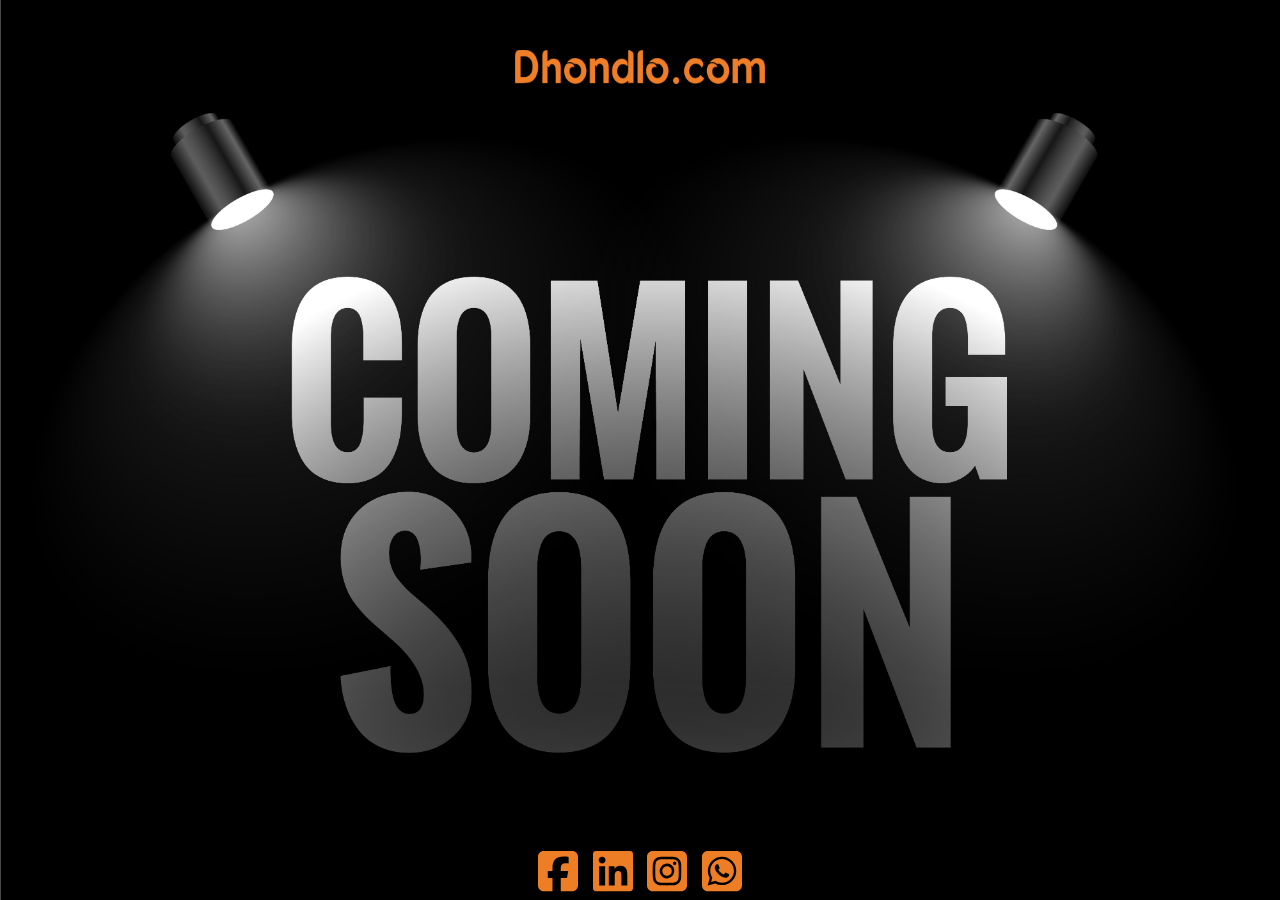
==== commit 47323ac7: "Update index.html" ====
--- a/index.html
+++ b/index.html
@@ -15,21 +15,26 @@
             background-position: center;
         }
         .container {
-            height: 80vh;
+            height: 100vh;
             display: flex;
-            justify-content: start;
+            flex-direction: column;
+            justify-content: space-between;
             align-items: center;
         }
-        .social-icons {
-            display: flex;
-            flex-direction: column;
+        .logo{
+            width: 250px;
+            margin-top: 50px;
+        }
+        .logo img{
+            width: 100%;
+            height: 100%;
         }
         .social-icons a img{
             width: 40px;
         }
         .social-icons a {
             display: inline-block;
-            margin: 0 10px;
+            margin: 0 5px;
             text-decoration: none;
             color: #ee7e25;
             font-size: 24px;
@@ -37,8 +42,10 @@
     </style>
 </head>
 <body>
-<h1>Danish</h1>
     <div class="container">
+        <div class="logo">
+            <img src="/Logo.png" alt="">
+        </div>
         <div class="social-icons">
             <a href="https://www.facebook.com/dhondlo.official"><img src="/square-facebook.svg" alt=""></a>
             <a href="#"><img src="/linkedin.svg" alt=""></a>
